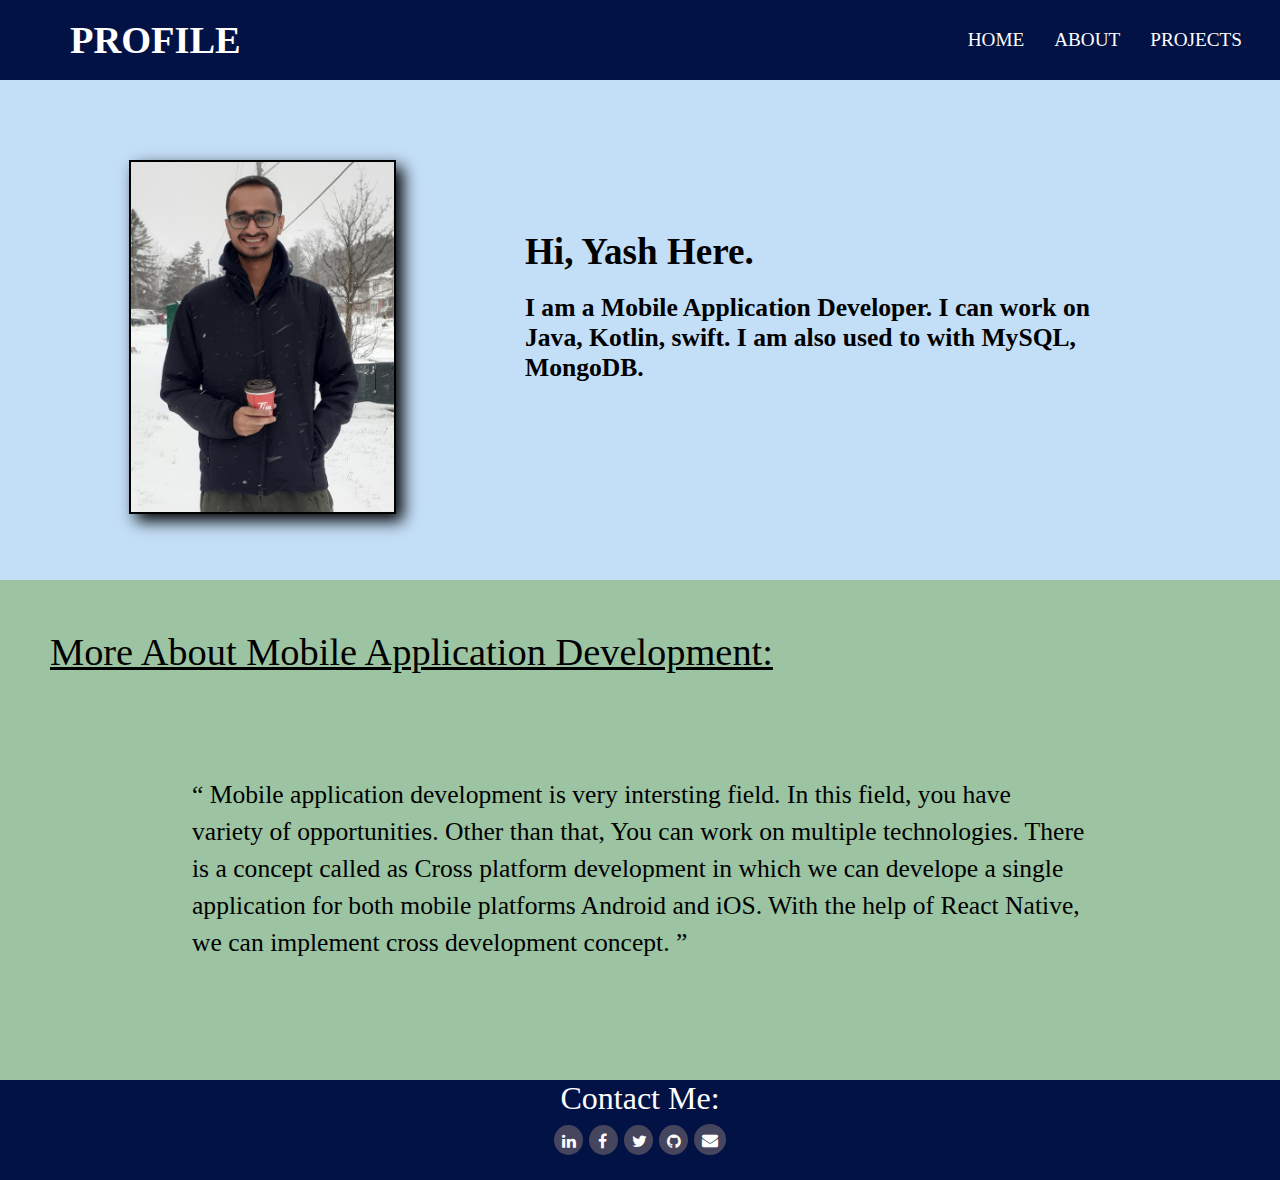
==== index.html @ 789683f5 "First Commit" ====
<!DOCTYPE html>
<html>
    <head>
        <title>HOME</title>
        <link rel="stylesheet" type="text/css" href="index.css">
        <link rel="stylesheet" href="https://cdnjs.cloudflare.com/ajax/libs/font-awesome/4.7.0/css/font-awesome.min.css">
        <meta name="viewport" content="width=device-width, initial-scale=1">
    </head>
    <body>
       <nav>
        <label class="logo">PROFILE</label>
        <ul>
            <li><a href="./index.html">HOME</a></li>
            <li><a href="./about.html">ABOUT</a></li>
            <li><a href="./projects.html">PROJECTS</a></li>
       </ul> 
       </nav>
       <div class="b1">
        <div class="profile">
            <img src="./images/profile.jpg" alt="Image">
        </div>
        <div class="profTxt">
            <p>Hi, Yash Here.</p>
            <div class="intro">I am a Mobile Application Developer. I can work on Java, Kotlin, swift. I am also used to with MySQL, MongoDB.</div>
        </div>
       </div>
       <div class="b2">
            <div>
                <p id="m1">More About Mobile Application Development:</p>
                <div class="desMDEV">
                    <q> Mobile application development is very intersting field. In this field, you have variety of opportunities. Other than that, You can work on multiple technologies. There is a concept called as Cross platform development in which we can develope a single application for both mobile platforms Android and iOS. With the help of React Native, we can implement cross development concept. </q>
                </div>
            </div>
       </div>
       <div class="footer">
        <p class="contact">Contact Me:</p>
        <a href="https://www.linkedin.com/in/yash-patel-b72b14200/" class="fa fa-linkedin"></a>
        <a href="https://www.facebook.com/profile.php?id=100009995178187" class="fa fa-facebook"></a>
        <a href="https://twitter.com/NilPate25626840" class="fa fa-twitter"></a>
        <a href="https://github.com/YaxPatel25" class="fa fa-github"></a>
        <a href="mailto:200505489@student.georgianc.on.ca" class="fa fa-envelope"></a>
       </div>
    </body>
</html>
---- index.css ----
* {
  text-decoration: none;
  margin: 0 auto;
}

nav {
  background: rgb(3, 18, 68);
  height: 80px;
  width: 100%;
}

label.logo {
  position: relative;
  color: white;
  font-size: 3vw;
  line-height: 80px;
  padding: 0 70px;
  font-weight: bold;
}

nav ul {
  float: right;
  margin-right: 25px;
}

nav ul li {
  display: inline-block;
  line-height: 48px;
  margin-top: 16px;
}

nav ul li a {
  color: white;
  font-size: 1.5vw;
  padding: 29px 13px;
}

a.active,
a:hover {
  background: #1c74b8;
  transition: 0.5s;
}

.b1 {
  position: relative;
  display: grid;
  gap: 70px;
  grid-template-columns: 1fr 1fr;
  background-color: #c3def7;
  width: 100%;
  height: 500px;
  margin: 0 auto;
  text-align: center;
}

.b2 {
  background-color: #9cc4a2;
  width: 100%;
  height: 500px;
}

.profile {
  position: relative;
  top: 80px;
  left: 40px;
}

.profile img {
  border: 2.5px solid black;
  height: 350px;
  margin-right: 160px;
  box-shadow: 7px 7px 15px black;
}

.profTxt {
  position: relative;
  font-size: 40px;
  font-weight: bold;
  left: -150px;
}

.profTxt p {
  font-family: Georgia, "Times New Roman", Times, "Lucida Sans",
    "Lucida Sans Regular", "Lucida Grande", "Lucida Sans Unicode", Geneva,
    Verdana, sans-serif;
  position: relative;
  font-size: 2.9vw;
  top: 150px;
  text-align: left;
}

.intro {
  position: relative;
  font-family: "Times New Roman", Times, "Gill Sans", "Gill Sans MT", Calibri,
    "Trebuchet MS", sans-serif;
  font-size: 2vw;
  top: 170px;
  text-align: left;
}

.b2 p {
  position: relative;
  text-decoration: underline;
  padding: 50px;
  font-size: 3vw;
  font-family: Cambria, Cochin, Georgia, Times, "Times New Roman", serif;
}

.desMDEV {
  max-width: 70%;
  /* margin: auto; */
  font-size: 2.5vw;
  margin-top: 50px;
  margin-bottom: 0px;
  align-items: center;
  justify-content: center;
  /* font-size: 3vw;
  text-align: justify;
  text-align-last: justify;
  left: 20px; */
}

q {
  font-size: 2vw;
}

.footer {
  position: relative;
  left: 0;
  bottom: 0;
  width: 100%;
  margin-bottom: 0;
  background-color: rgb(3, 18, 68);
  color: white;
  text-align: center;
  height: 100px;
}

.contact {
  /* margin-top: 15px; */
  font-size: 2.5vw;
}

.fa {
  background: #46455e;
  color: white;
  width: 10px;
  height: 7px;
  border-radius: 50%;
  text-align: center;
  line-height: 10px;
  vertical-align: middle;
  padding: 8px;
  padding-bottom: 15px;
  padding-right: 11px;
  margin: 7px 1px;
}
.fa-envelope {
  padding-bottom: 16px;
  padding-right: 14px;
}

.fa:hover {
  opacity: 0.9;
}
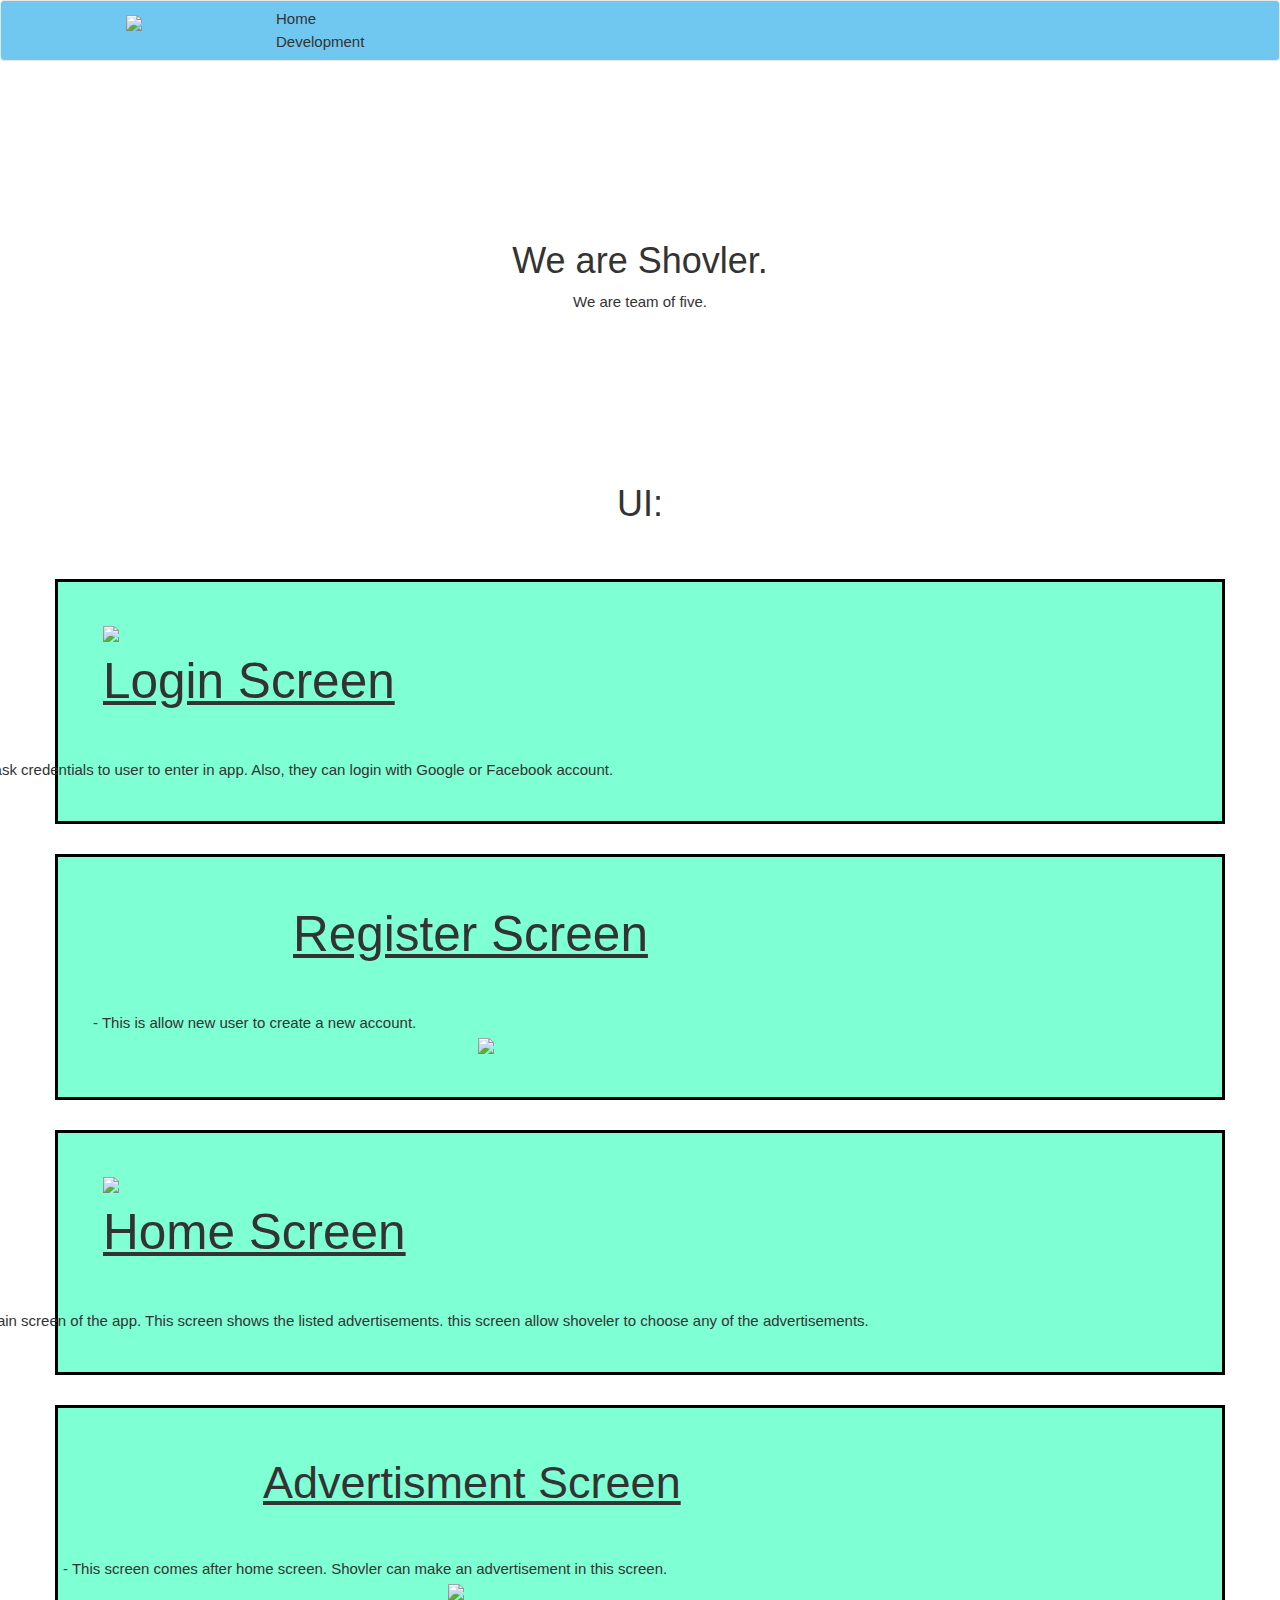
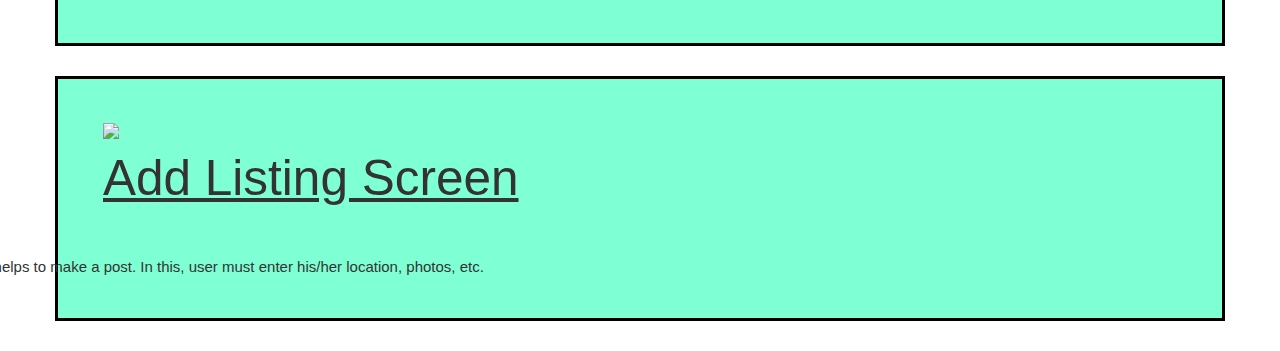
==== commit eb4c5984: "Changes for App port 2" ====
--- a/index.html
+++ b/index.html
@@ -1,44 +1,121 @@
 <!DOCTYPE html>
-<html>
-    <head>
-        <title>HOME</title>
-        <link rel="stylesheet" type="text/css" href="index.css">
-        <link rel="stylesheet" href="https://cdnjs.cloudflare.com/ajax/libs/font-awesome/4.7.0/css/font-awesome.min.css">
-        <meta name="viewport" content="width=device-width, initial-scale=1">
-    </head>
-    <body>
-       <nav>
-        <label class="logo">PROFILE</label>
-        <ul>
-            <li><a href="./index.html">HOME</a></li>
-            <li><a href="./about.html">ABOUT</a></li>
-            <li><a href="./projects.html">PROJECTS</a></li>
-       </ul> 
-       </nav>
-       <div class="b1">
-        <div class="profile">
-            <img src="./images/profile.jpg" alt="Image">
+<html lang="en">
+<head>
+  <title>Landing Page</title>
+  <meta charset="utf-8">
+  <meta name="viewport" content="width=device-width, initial-scale=1">
+  <link rel="stylesheet" href="https://maxcdn.bootstrapcdn.com/bootstrap/3.4.1/css/bootstrap.min.css">
+  <link href="https://cdn.jsdelivr.net/npm/bootstrap@5.1.3/dist/css/bootstrap.min.css" rel="stylesheet" integrity="sha384-1BmE4kWBq78iYhFldvKuhfTAU6auU8tT94WrHftjDbrCEXSU1oBoqyl2QvZ6jIW3" crossorigin="anonymous">
+  <script src="https://cdn.jsdelivr.net/npm/bootstrap@5.1.3/dist/js/bootstrap.bundle.min.js" integrity="sha384-ka7Sk0Gln4gmtz2MlQnikT1wXgYsOg+OMhuP+IlRH9sENBO0LRn5q+8nbTov4+1p" crossorigin="anonymous"></script>
+  <link rel="stylesheet" href="https://cdnjs.cloudflare.com/ajax/libs/font-awesome/4.7.0/css/font-awesome.min.css">
+  <link rel="stylesheet" href="https://www.w3schools.com/w3css/4/w3.css">
+  <link href="style1.css" rel="stylesheet">
+</head>
+<body>
+    <nav class="navbar navbar-expand-lg navbar-light navbar-default" style="padding: 7px 30px 7px 30px; background-color: rgb(112, 199, 240);">
+        <div class="container-fluid">
+          <div class="navbar-header">
+            <a href="./index.html"><img src="./images/logo.png" style="float: left; width:110px;margin: 7px 40px 0 80px;"></a>
+          </div>
+          <button type="button" class="navbar-toggle" data-toggle="collapse" data-target="#myNavbar">
+              <span class="icon-bar"></span>
+              <span class="icon-bar"></span>
+              <span class="icon-bar"></span>
+            </button>
+          <div class="collapse navbar-collapse" id="myNavbar">
+              <ul class="nav navbar-nav mr-auto">
+                  <div class="d-flex">
+                    <li class="nav-link nav-font ">
+                        <a class="nav-link nav-font active" href="./index.html">Home</a>
+                    </li>
+                    <li class="nav-link nav-font">
+                        <a class="nav-link nav-font" href="./2.html">Development</a>
+                    </li>
+                </div>
+              </ul>
+          </div>
         </div>
-        <div class="profTxt">
-            <p>Hi, Yash Here.</p>
-            <div class="intro">I am a Mobile Application Developer. I can work on Java, Kotlin, swift. I am also used to with MySQL, MongoDB.</div>
+      </nav>
+
+      <div style="animation-delay: 0.5s;margin-top: 14%;">
+        <h1 class="w3-container w3-center w3-animate-bottom">We are Shovler.</h1>
+        <p class="w3-center w3-animate-top">We are team of five.</p>
+      </div>
+
+      <br><br><br><br><br><br>
+
+      <div style="margin: 0 10px 0 20px; width: 97%;" class="line"></div>
+
+      <div style="animation-delay: 0.5s;margin-top: 2%;">
+        <h1 class="w3-container w3-center w3-animate-fading">UI:</h1>
+      </div>
+
+      <br><br>
+
+      <!-- 1 -->
+      <div class="container" style="border: 3px black solid; padding: 40px 0 40px 60px;background-color: aquamarine;margin-bottom: 30px;">
+        <div class="row">
+          <div class="col">
+            <img src="./images/login.jpg" style="width: 200px;">
+          </div>
+          <div class="col">
+            <h2 style="text-decoration: underline; font-size: 3.3em;">Login Screen</h2>
+            <p style="margin: 50px 0 0 -200px">- This screen ask credentials to user to enter in app. Also, they can login with Google or Facebook account.  </p>
+          </div>
         </div>
-       </div>
-       <div class="b2">
-            <div>
-                <p id="m1">More About Mobile Application Development:</p>
-                <div class="desMDEV">
-                    <q> Mobile application development is very intersting field. In this field, you have variety of opportunities. Other than that, You can work on multiple technologies. There is a concept called as Cross platform development in which we can develope a single application for both mobile platforms Android and iOS. With the help of React Native, we can implement cross development concept. </q>
-                </div>
-            </div>
-       </div>
-       <div class="footer">
-        <p class="contact">Contact Me:</p>
-        <a href="https://www.linkedin.com/in/yash-patel-b72b14200/" class="fa fa-linkedin"></a>
-        <a href="https://www.facebook.com/profile.php?id=100009995178187" class="fa fa-facebook"></a>
-        <a href="https://twitter.com/NilPate25626840" class="fa fa-twitter"></a>
-        <a href="https://github.com/YaxPatel25" class="fa fa-github"></a>
-        <a href="mailto:200505489@student.georgianc.on.ca" class="fa fa-envelope"></a>
-       </div>
-    </body>
-</html>+      </div>
+
+      <!-- 2 -->
+      <div class="container" style="border: 3px black solid; padding: 40px 20px 40px 250px;background-color: aquamarine;margin-bottom: 30px;">
+        <div class="row">
+          <div class="col">
+            <h2 style="text-decoration: underline; font-size: 3.3em;">Register Screen</h2>
+            <p style="margin: 50px 0px 0 -200px">- This is allow new user to create a new account. </p>
+          </div>
+          <div class="col">
+            <img src="./images/register.jpg" style="width: 200px;margin-left: 185px;">
+          </div>
+        </div>
+      </div>
+
+      <!-- 3 -->
+      <div class="container" style="border: 3px black solid; padding: 40px 0 40px 60px;background-color: aquamarine;margin-bottom: 30px;">
+        <div class="row">
+          <div class="col">
+            <img src="./images/home.jpg" style="width: 200px;">
+          </div>
+          <div class="col">
+            <h2 style="text-decoration: underline; font-size: 3.3em;">Home Screen</h2>
+            <p style="margin: 50px 0 0 -200px">- This is the main screen of the app. This screen shows the listed advertisements. this screen allow shoveler to choose any of the advertisements. </p>
+          </div>
+        </div>
+      </div>
+
+      <!-- 4 -->
+      <div class="container" style="border: 3px black solid; padding: 40px 20px 40px 220px;background-color: aquamarine;margin-bottom: 30px;">
+        <div class="row">
+          <div class="col">
+            <h2 style="text-decoration: underline; font-size: 3em;">Advertisment Screen</h2>
+            <p style="margin: 50px 0px 0 -200px">- This screen comes after home screen. Shovler can make an advertisement in this screen. </p>
+          </div>
+          <div class="col">
+            <img src="./images/advertisment.jpg" style="width: 200px;margin-left: 185px;">
+          </div>
+        </div>
+      </div>
+
+      <!-- 5 -->
+      <div class="container" style="border: 3px black solid; padding: 40px 0 40px 60px;background-color: aquamarine;margin-bottom: 30px;">
+        <div class="row">
+          <div class="col">
+            <img src="./images/adlisting.jpg" style="width: 200px;">
+          </div>
+          <div class="col">
+            <h2 style="text-decoration: underline; font-size: 3.3em;">Add Listing Screen</h2>
+            <p style="margin: 50px 0 0 -200px">- This screen helps to make a post. In this, user must enter his/her location, photos, etc. </p>
+          </div>
+        </div>
+      </div>
+      
+</body>
+</html>
